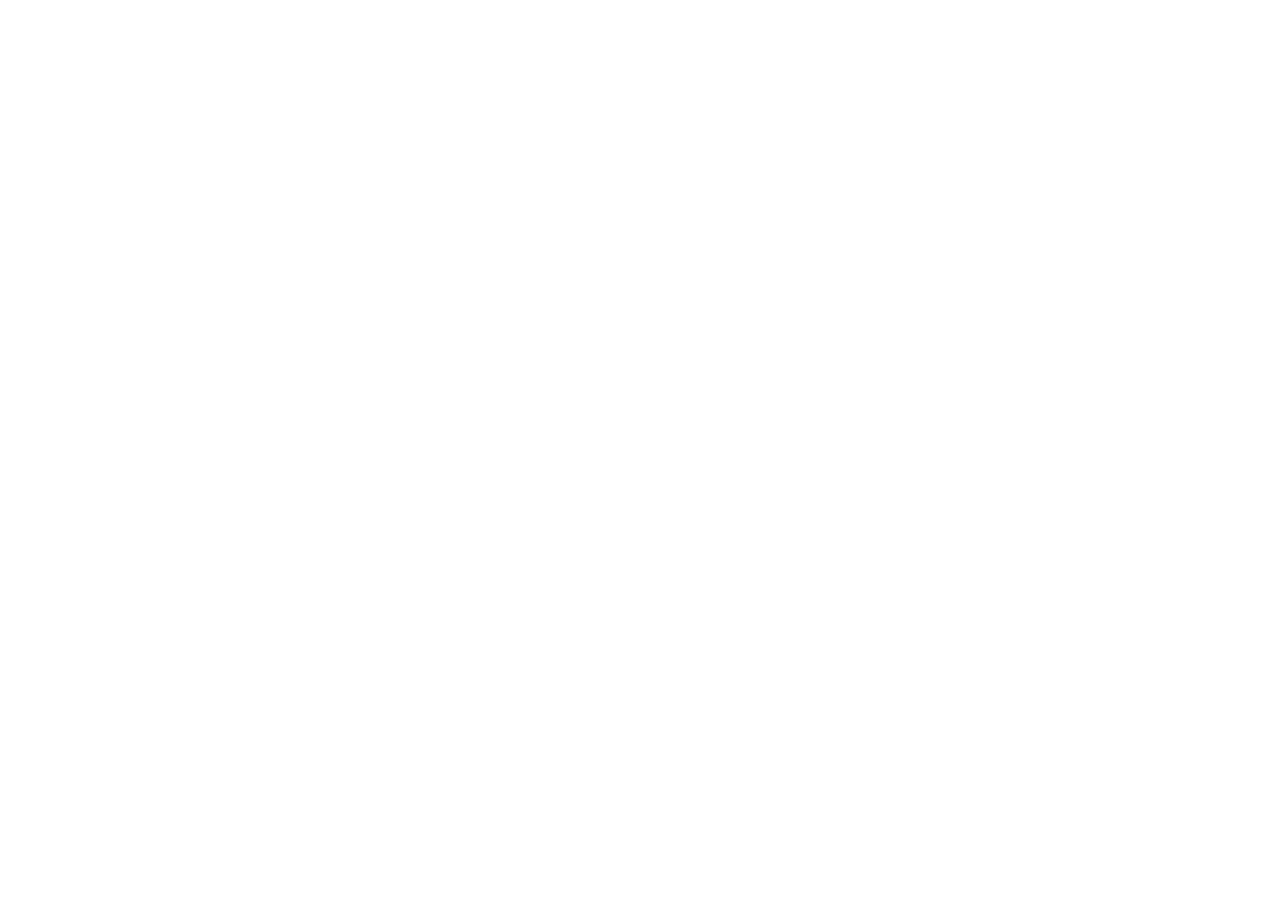
==== index.html @ b84f8eaf "Clase 7" ====
<!DOCTYPE html>
<html lang="en">
<head>
  <meta charset="UTF-8">
  <meta name="viewport" content="width=device-width, initial-scale=1.0">
  <title>Document</title>
  <!--Import Google Icon Font-->
  <link href="https://fonts.googleapis.com/icon?family=Material+Icons" rel="stylesheet">
  <!-- Compiled and minified CSS -->
  <link rel="stylesheet" href="https://cdnjs.cloudflare.com/ajax/libs/materialize/1.0.0/css/materialize.min.css">
  <link rel="stylesheet" href="css/main.css">
</head>
<body>
  
  <!-- Compiled and minified JavaScript -->
  <script src="https://cdnjs.cloudflare.com/ajax/libs/materialize/1.0.0/js/materialize.min.js"></script>
</body>
</html>
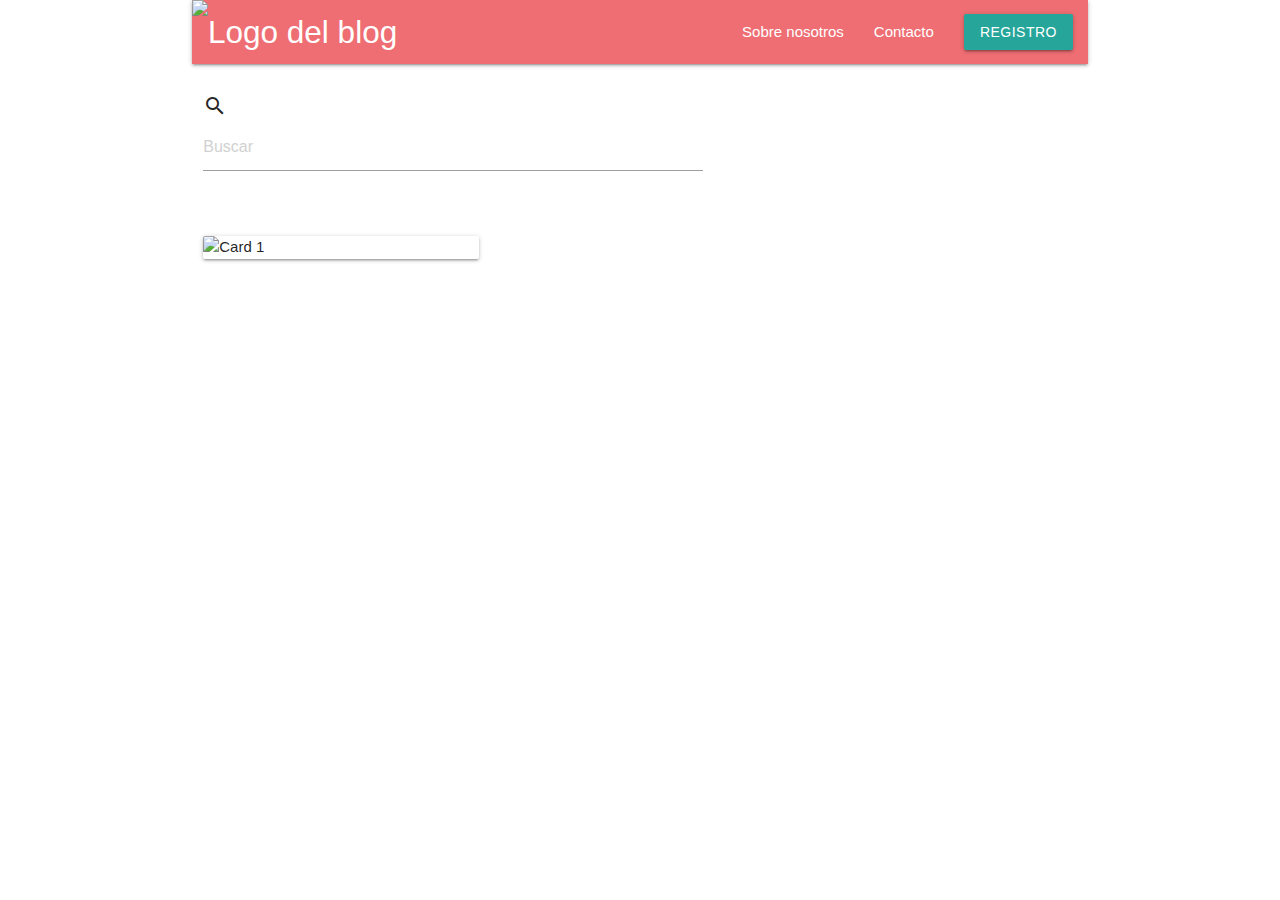
==== commit 58c069b2: "Clase 10" ====
--- a/index.html
+++ b/index.html
@@ -1,9 +1,9 @@
 <!DOCTYPE html>
-<html lang="en">
+<html lang="es">
 <head>
   <meta charset="UTF-8">
   <meta name="viewport" content="width=device-width, initial-scale=1.0">
-  <title>Document</title>
+  <title>Mi Blog</title>
   <!--Import Google Icon Font-->
   <link href="https://fonts.googleapis.com/icon?family=Material+Icons" rel="stylesheet">
   <!-- Compiled and minified CSS -->
@@ -11,7 +11,42 @@
   <link rel="stylesheet" href="css/main.css">
 </head>
 <body>
-  
+  <header>
+    <nav class="container">
+      <a href="#" class="brand-logo valign-wrapper">
+        <img src="assets/img/Logo.jpg" alt="Logo del blog" class="responsive-img left">
+      </a>
+      <ul class="right valign-wrapper">
+        <li><a href="#">Sobre nosotros</a></li>
+        <li><a href="#">Contacto</a></li>
+        <li><a class="btn" href="#">Registro</a></li>
+      </ul>
+    </nav>
+    <section class="header-main-pic"></section>
+  </header>
+  <main class="container">
+    <section>
+      <div class="section">
+        <div class="row">
+          <div class="col m7 input-field input-container">
+            <i class="material-icons">search</i>
+            <input id="search" type="text" placeholder="Buscar">
+          </div>
+        </div>
+      </div>
+    </section>
+    <section>
+      <div class="row">
+        <article class="col s12 m6 l4">
+          <div class="card">
+            <div class="card-image waves-effect waves-block waves-light">
+              <img class="activator" src="assets/img/card1.jpg" alt="Card 1">
+            </div>
+          </div>
+        </article>
+      </div>
+    </section>
+  </main>
   <!-- Compiled and minified JavaScript -->
   <script src="https://cdnjs.cloudflare.com/ajax/libs/materialize/1.0.0/js/materialize.min.js"></script>
 </body>
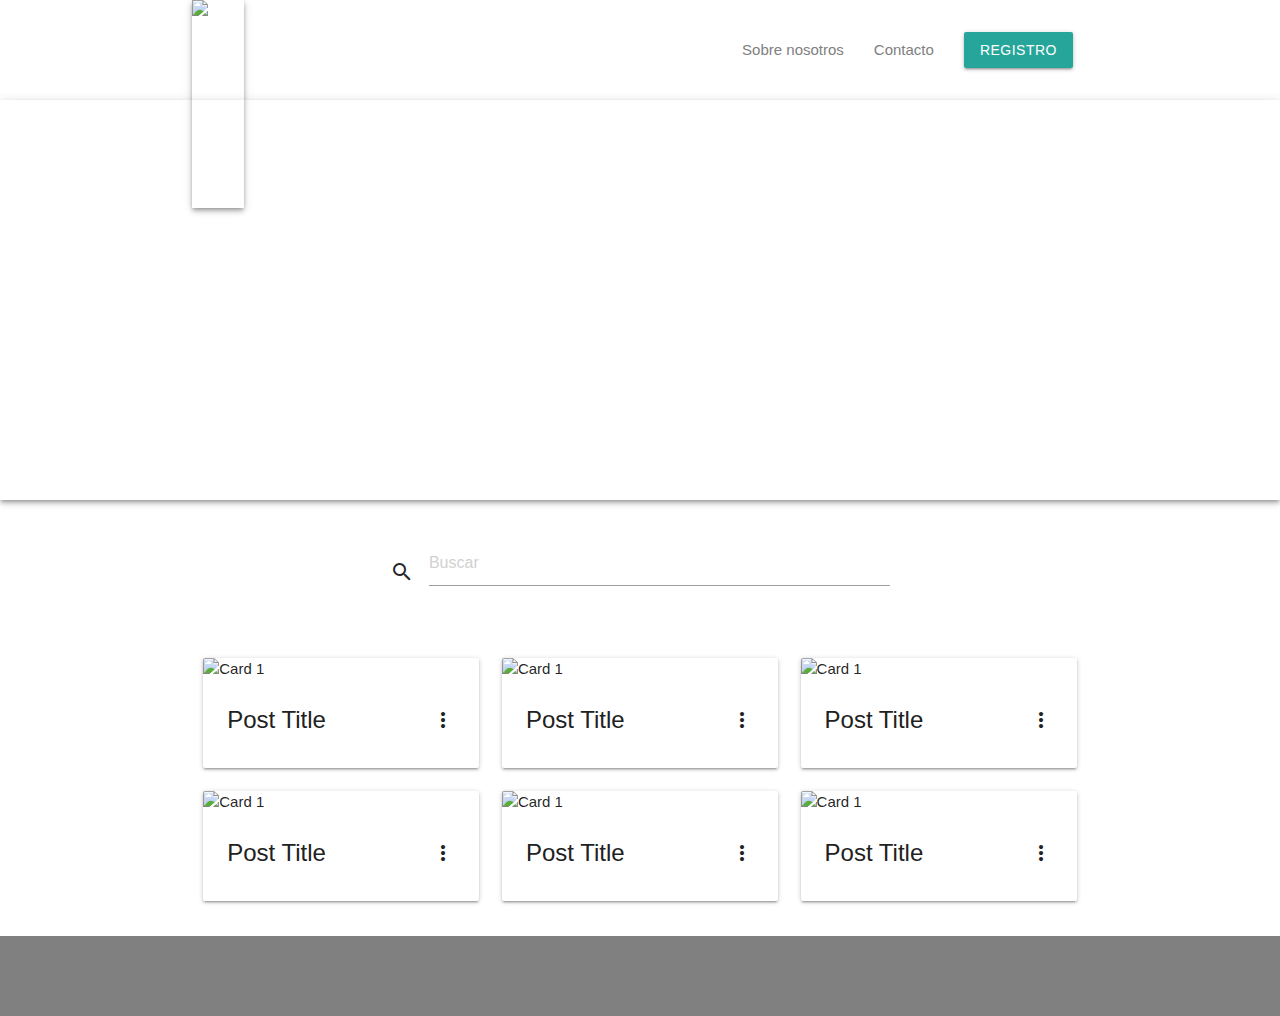
==== commit 561d8e86: "Clase 15" ====
--- a/index.html
+++ b/index.html
@@ -13,16 +13,16 @@
 <body>
   <header>
     <nav class="container">
-      <a href="#" class="brand-logo valign-wrapper">
-        <img src="assets/img/Logo.jpg" alt="Logo del blog" class="responsive-img left">
+      <a href="index.html" class="brand-logo valign-wrapper">
+        <img src="assets/img/Logo.jpg" alt="Logo del blog" class="responsive-img left z-depth-2">
       </a>
       <ul class="right valign-wrapper">
         <li><a href="#">Sobre nosotros</a></li>
         <li><a href="#">Contacto</a></li>
-        <li><a class="btn" href="#">Registro</a></li>
+        <li><a class="btn" href="registro.html">Registro</a></li>
       </ul>
     </nav>
-    <section class="header-main-pic"></section>
+    <section class="header-main-pic z-depth-2"></section>
   </header>
   <main class="container">
     <section>
@@ -42,11 +42,97 @@
             <div class="card-image waves-effect waves-block waves-light">
               <img class="activator" src="assets/img/card1.jpg" alt="Card 1">
             </div>
+            <div class="card-content">
+              <span class="card-title grey-text activator text-darken-4">Post Title <i class="material-icons right">more_vert</i></span>
+            </div>
+            <div class="card-reveal">
+              <span class="card-title grey-text text-darken-4">Post title <i class="material-icons right">close</i></span>
+              <p>Here is some more information about this product that is only revealed once clicked on.</p>
+              <a class="waves-effect waves-teal btn-flat teal lighten-5 right" href="post.html">Ir</a>
+            </div>
+          </div>
+        </article>
+        <article class="col s12 m6 l4">
+          <div class="card">
+            <div class="card-image waves-effect waves-block waves-light">
+              <img class="activator" src="assets/img/card2.jpg" alt="Card 1">
+            </div>
+            <div class="card-content">
+              <span class="card-title grey-text activator text-darken-4">Post Title <i class="material-icons right">more_vert</i></span>
+            </div>
+            <div class="card-reveal">
+              <span class="card-title grey-text text-darken-4">Post title <i class="material-icons right">close</i></span>
+              <p>Here is some more information about this product that is only revealed once clicked on.</p>
+              <a class="waves-effect waves-teal btn-flat teal lighten-5 right" href="post.html">Ir</a>
+            </div>
+          </div>
+        </article>
+        <article class="col s12 m6 l4">
+          <div class="card">
+            <div class="card-image waves-effect waves-block waves-light">
+              <img class="activator" src="assets/img/card3.jpg" alt="Card 1">
+            </div>
+            <div class="card-content">
+              <span class="card-title grey-text activator text-darken-4">Post Title <i class="material-icons right">more_vert</i></span>
+            </div>
+            <div class="card-reveal">
+              <span class="card-title grey-text text-darken-4">Post title <i class="material-icons right">close</i></span>
+              <p>Here is some more information about this product that is only revealed once clicked on.</p>
+              <a class="waves-effect waves-teal btn-flat teal lighten-5 right" href="post.html">Ir</a>
+            </div>
+          </div>
+        </article>
+        <article class="col s12 m6 l4">
+          <div class="card">
+            <div class="card-image waves-effect waves-block waves-light">
+              <img class="activator" src="assets/img/card4.jpg" alt="Card 1">
+            </div>
+            <div class="card-content">
+              <span class="card-title grey-text activator text-darken-4">Post Title <i class="material-icons right">more_vert</i></span>
+            </div>
+            <div class="card-reveal">
+              <span class="card-title grey-text text-darken-4">Post title <i class="material-icons right">close</i></span>
+              <p>Here is some more information about this product that is only revealed once clicked on.</p>
+              <a class="waves-effect waves-teal btn-flat teal lighten-5 right" href="post.html">Ir</a>
+            </div>
+          </div>
+        </article>
+        <article class="col s12 m6 l4">
+          <div class="card">
+            <div class="card-image waves-effect waves-block waves-light">
+              <img class="activator" src="assets/img/card5.jpg" alt="Card 1">
+            </div>
+            <div class="card-content">
+              <span class="card-title grey-text activator text-darken-4">Post Title <i class="material-icons right">more_vert</i></span>
+            </div>
+            <div class="card-reveal">
+              <span class="card-title grey-text text-darken-4">Post title <i class="material-icons right">close</i></span>
+              <p>Here is some more information about this product that is only revealed once clicked on.</p>
+              <a class="waves-effect waves-teal btn-flat teal lighten-5 right" href="post.html">Ir</a>
+            </div>
+          </div>
+        </article>
+        <article class="col s12 m6 l4">
+          <div class="card">
+            <div class="card-image waves-effect waves-block waves-light">
+              <img class="activator" src="assets/img/card6.jpg" alt="Card 1">
+            </div>
+            <div class="card-content">
+              <span class="card-title grey-text activator text-darken-4">Post Title <i class="material-icons right">more_vert</i></span>
+            </div>
+            <div class="card-reveal">
+              <span class="card-title grey-text text-darken-4">Post title <i class="material-icons right">close</i></span>
+              <p>Here is some more information about this product that is only revealed once clicked on.</p>
+              <a class="waves-effect waves-teal btn-flat teal lighten-5 right" href="post.html">Ir</a>
+            </div>
           </div>
         </article>
       </div>
     </section>
   </main>
+  <footer class="page-footer">
+
+  </footer>
   <!-- Compiled and minified JavaScript -->
   <script src="https://cdnjs.cloudflare.com/ajax/libs/materialize/1.0.0/js/materialize.min.js"></script>
 </body>
--- a/css/main.css
+++ b/css/main.css
@@ -0,0 +1,73 @@
+body{
+  margin: 0px;
+  padding: 0px;
+  display: flex;
+  min-height: 100vh;
+  flex-direction: column;
+}
+header{
+  height: 500px;
+}
+header nav{
+  height: 100px;
+  background: white;
+  box-shadow: none;
+}
+nav .brand-logo{
+  height: 100px;
+  left: 15%;
+}
+nav .brand-logo img {
+  width: 52px;
+}
+header nav ul{
+  height: 100px;
+}
+header ul a {
+  color: grey;
+}
+.header-main-pic{
+  width: 100%;
+  height: 400px;
+  background-image: url('../assets/img/Banner.jpg');
+  background-repeat: no-repeat;
+  background-position: center;
+  background-size: cover;
+}
+.input-field.input-container{
+  height: 100px;
+  float: none;
+  display: flex;
+  margin: 0 auto;
+}
+.input-field > #search{
+  margin-top: 25px;
+}
+.input-container i{
+  margin-top: 45px;
+  margin-right: 15px;
+}
+footer.page-footer{
+  height: 80px;
+  background: grey;
+  bottom: 0;
+}
+
+/* POST */
+
+.post-pic{
+  width: 100%;
+  height: 400px;
+  background-image: url('https://picsum.photos/1000/400');
+  background-repeat: no-repeat;
+  background-position: center;
+  background-size: cover;
+}
+
+/* REGISTRO*/
+.registro-title{
+  margin-top: 80px;
+}
+.registro-header{
+  height: 400px;
+}